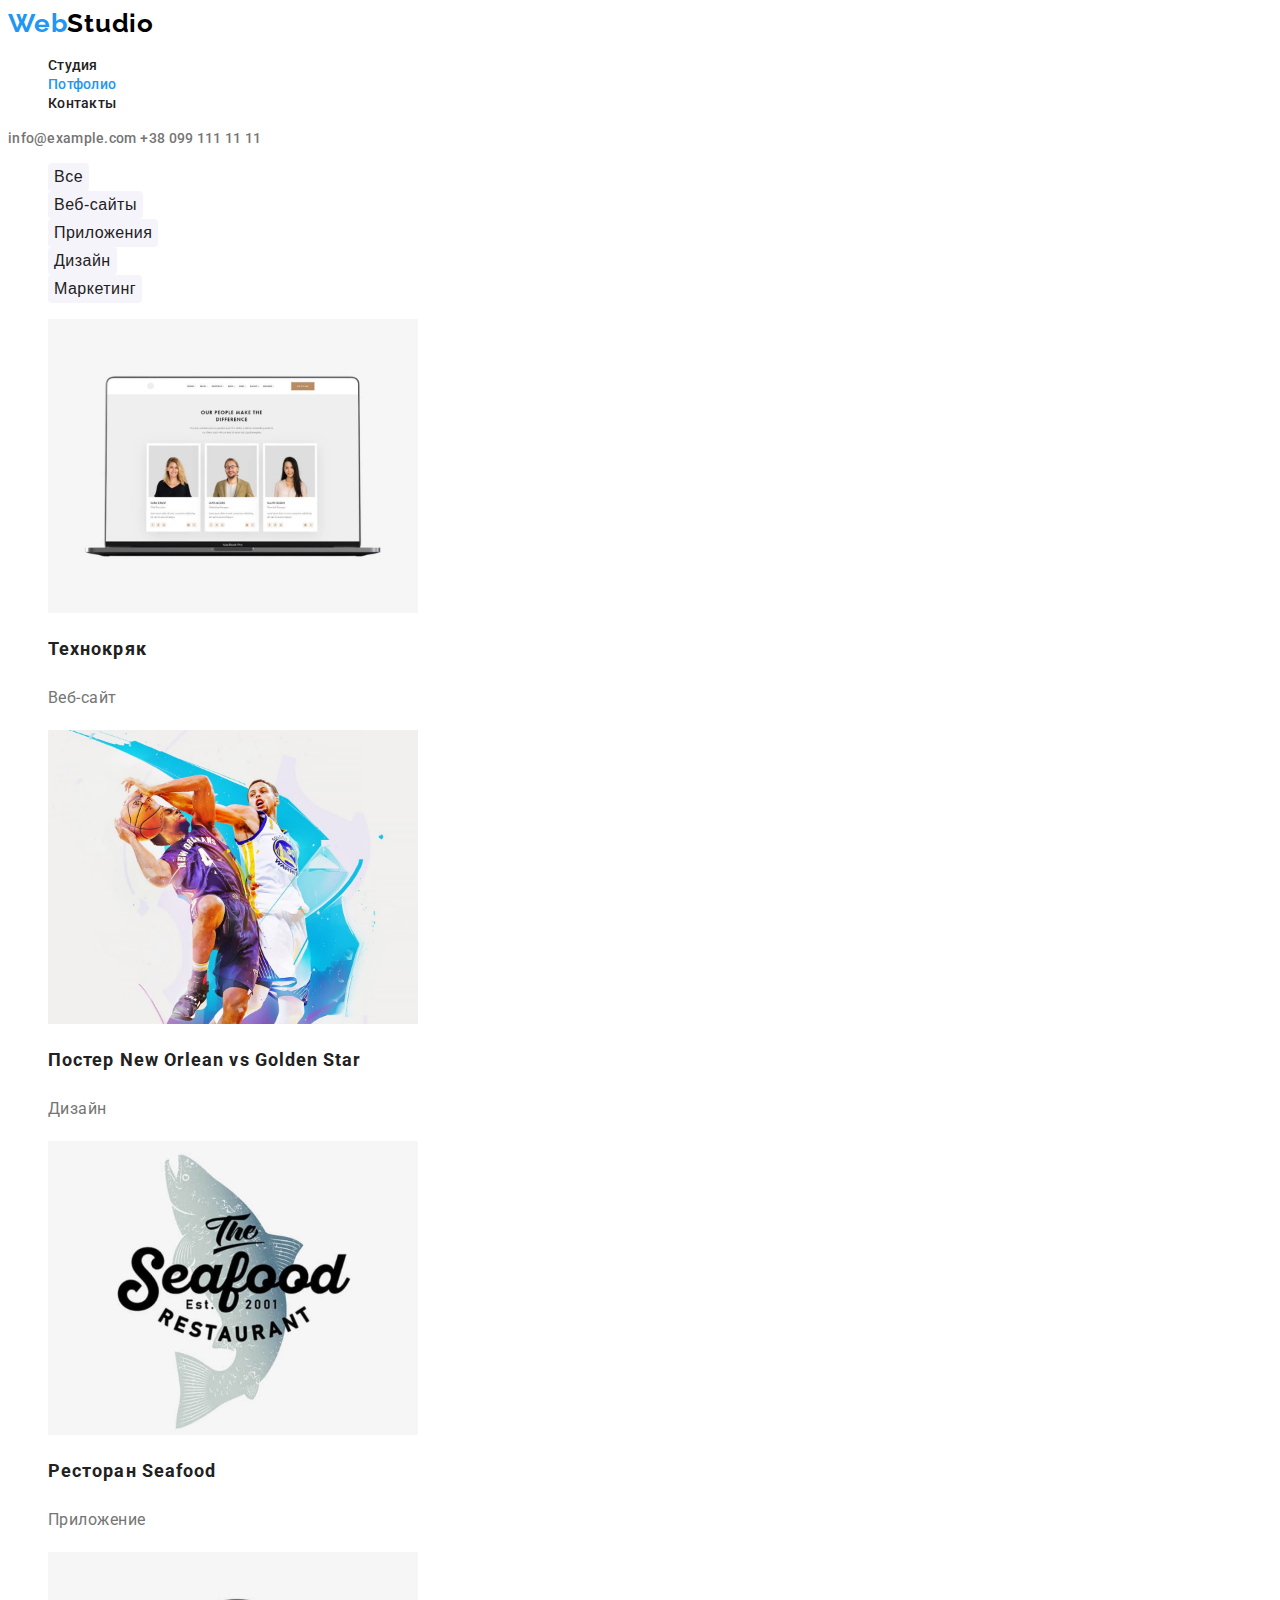
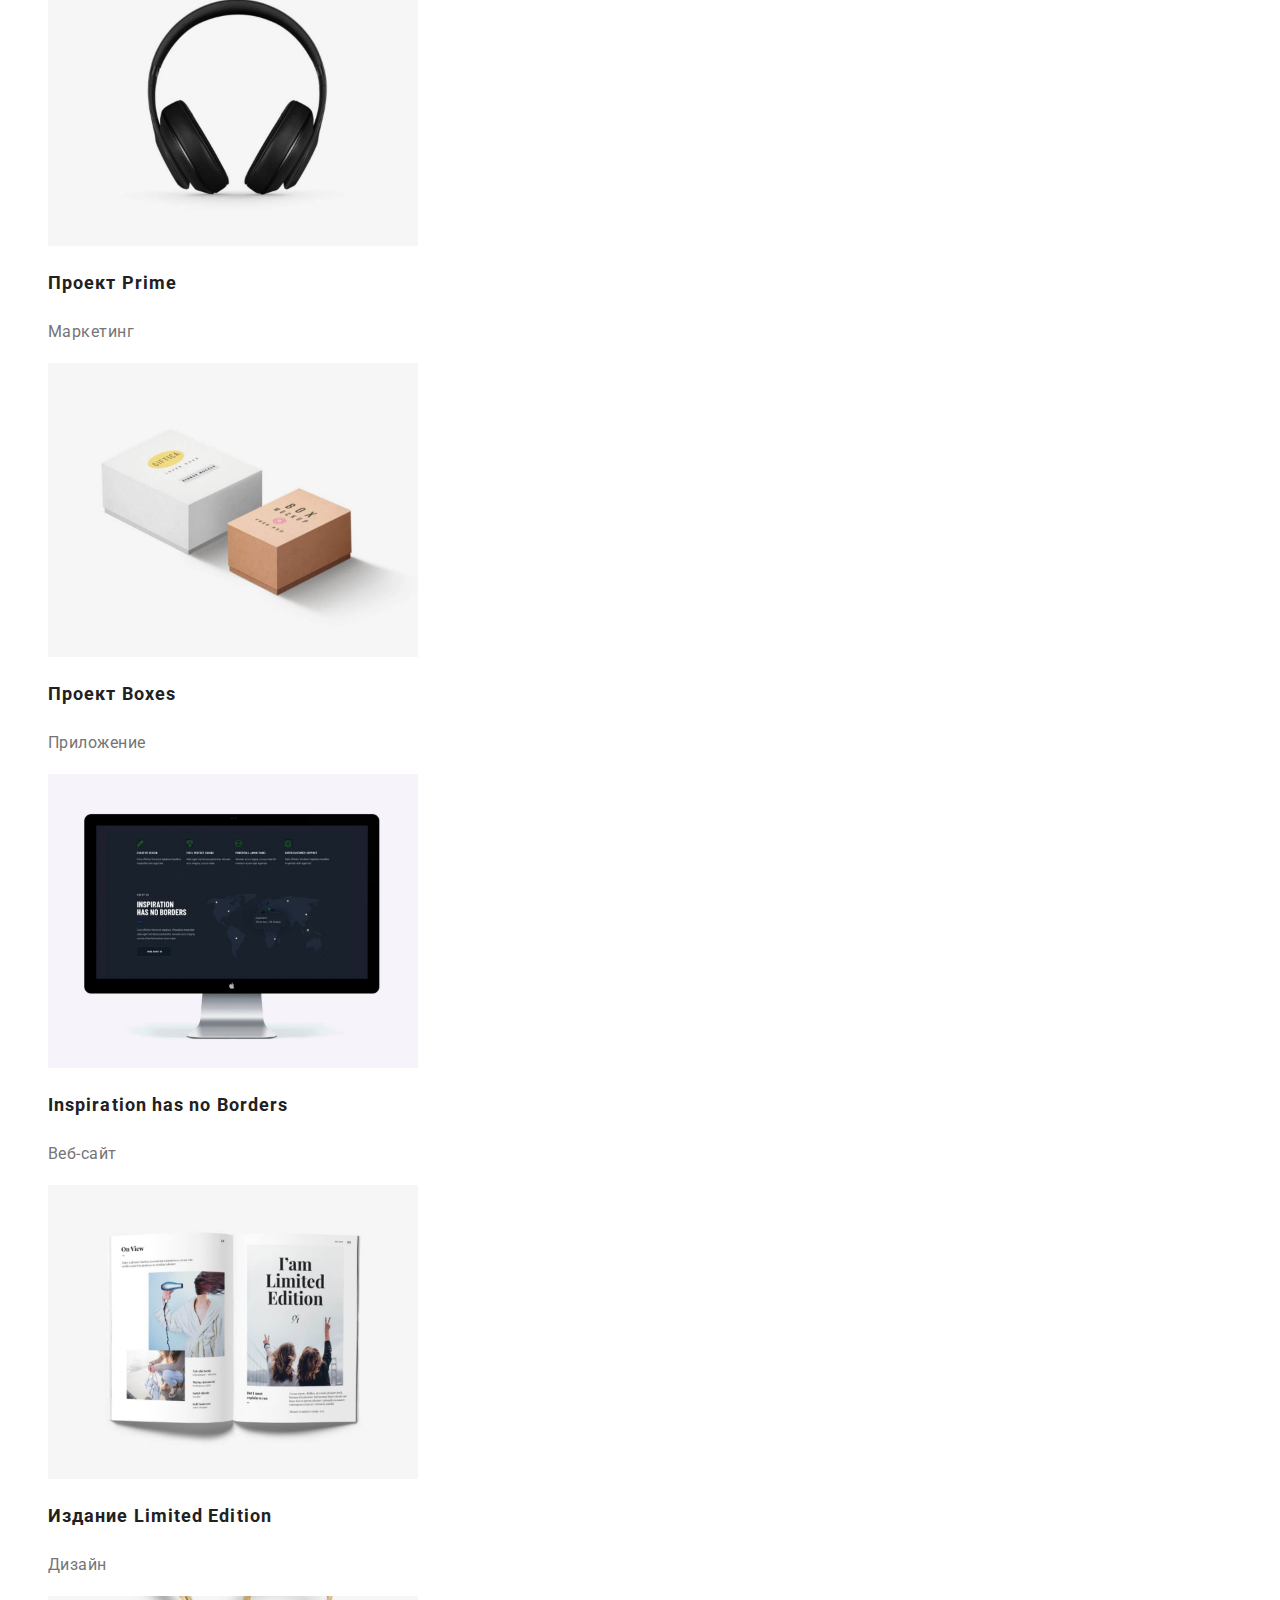
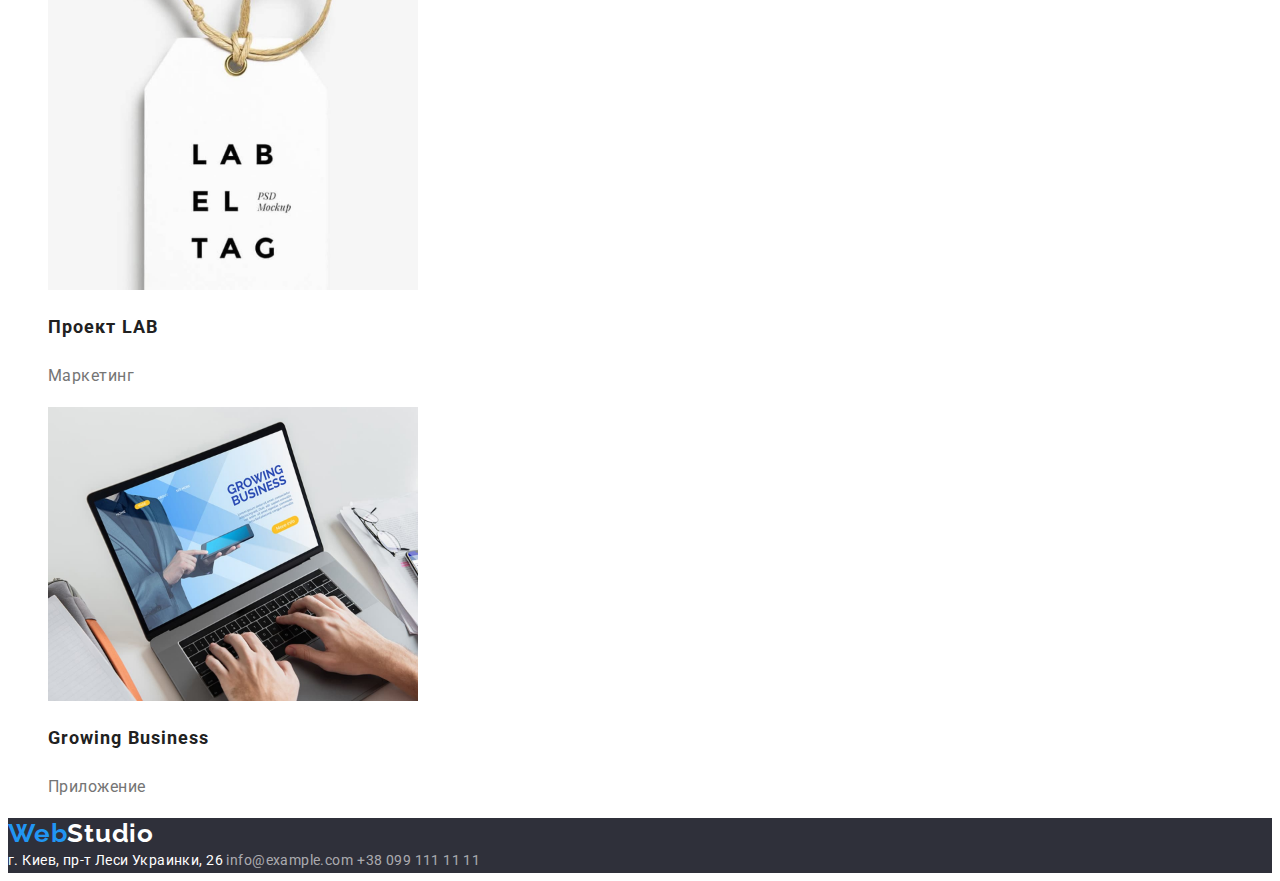
==== portfolio.html @ 553a90e8 "dz2 end" ====
<!DOCTYPE html>
<html lang="ru">
  <head>
    <meta charset="UTF-8" />
    <meta http-equiv="X-UA-Compatible" content="IE=edge" />
    <meta name="viewport" content="width=device-width, initial-scale=1.0" />
    <title>Студия</title>
    <link rel="preconnect" href="https://fonts.googleapis.com" />
    <link rel="preconnect" href="https://fonts.gstatic.com" crossorigin />
    <link
      href="https://fonts.googleapis.com/css2?family=Raleway:wght@700&family=Roboto:wght@400;500;700;900&display=swap"
      rel="stylesheet"
    />
    <link rel="stylesheet" href="./css/styles.css" />
  </head>

  <body>
    <header class="head">
      <!-- prettier-ignore -->
      <a class="logo link" href="./index.html">
          <span class="logo-blue">Web</span><span class="logo-black">Studio</span>
        </a>
      <nav class="head-nav">
        <ul class="head-list list">
          <li class="head-item">
            <a class="head-link link" href="./index.html">Студия</a>
          </li>
          <li class="head-item">
            <a class="head-link link active" href="./portfolio.html">Потфолио</a>
          </li>
          <li class="head-item">
            <a class="head-link link" href="#address-webstudio">Контакты</a>
          </li>
        </ul>
      </nav>
      <div class="head-address">
        <a class="head-link link" href="mailto:info@example.com">info@example.com</a>
        <a class="head-link link" href="tel:+380991111111">+38 099 111 11 11</a>
      </div>
    </header>

    <main>
      <section class="portfolio">
        <h1 class="visually-hidden">Портфолио</h1>
        <ul class="portfolio-btn-list list">
          <li class="portfolio-btn-item">
            <button class="portfolio-btn" type="button" id="">Все</button>
          </li>
          <li class="portfolio-btn-item">
            <button class="portfolio-btn" type="button" id="">Веб-сайты</button>
          </li>
          <li class="portfolio-btn-item">
            <button class="portfolio-btn" type="button" id="">Приложения</button>
          </li>
          <li class="portfolio-btn-item">
            <button class="portfolio-btn" type="button" id="">Дизайн</button>
          </li>
          <li class="portfolio-btn-item">
            <button class="portfolio-btn" type="button" id="">Маркетинг</button>
          </li>
        </ul>

        <ul class="portfolio-list list">
          <li class="portfolio-item">
            <a class="portfolio-link link" href="">
              <img
                src="./images/1tehnokriak.jpg"
                alt=" светлый веб-сайт компании"
                width="370"
                height="294"
              />
              <h2 class="portfolio-title">Технокряк</h2>
              <p class="portfolio-text text">Веб-сайт</p>
            </a>
          </li>
          <li class="portfolio-item">
            <a class="portfolio-link link" href="">
              <img
                src="./images/2neworleangoldenstar.jpg"
                alt="два баскетболиста"
                width="370"
                height="294"
              />
              <h2 class="portfolio-title">Постер New Orlean vs Golden Star</h2>
              <p class="portfolio-text text">Дизайн</p>
            </a>
          </li>
          <li class="portfolio-item">
            <a class="portfolio-link link" href="">
              <img
                src="./images/3seafood.jpg"
                alt="логотип ресторана"
                width="370"
                height="294"
              />
              <h2 class="portfolio-title">Ресторан Seafood</h2>
              <p class="portfolio-text text">Приложение</p>
            </a>
          </li>
          <li class="portfolio-item">
            <a class="portfolio-link link" href="">
              <img
                src="./images/4prime.jpg"
                alt="черные наушники"
                width="370"
                height="294"
              />
              <h2 class="portfolio-title">Проект Prime</h2>
              <p class="portfolio-text text">Маркетинг</p>
            </a>
          </li>
          <li class="portfolio-item">
            <a class="portfolio-link link" href="">
              <img
                src="./images/5boxes.jpg"
                alt="логотип две коробочки"
                width="370"
                height="294"
              />
              <h2 class="portfolio-title">Проект Boxes</h2>
              <p class="portfolio-text text">Приложение</p>
            </a>
          </li>
          <li class="portfolio-item">
            <a class="portfolio-link link" href="">
              <img
                src="./images/6inspiration.jpg"
                alt="веб-сайт компании темного цвета"
                width="370"
                height="294"
              />
              <h2 class="portfolio-title">Inspiration has no Borders</h2>
              <p class="portfolio-text text">Веб-сайт</p>
            </a>
          </li>
          <li class="portfolio-item">
            <a class="portfolio-link link" href="">
              <img
                src="./images/7limitededition.jpg"
                alt="разворот книги"
                width="370"
                height="294"
              />
              <h2 class="portfolio-title">Издание Limited Edition</h2>
              <p class="portfolio-text text">Дизайн</p>
            </a>
          </li>
          <li class="portfolio-item">
            <a class="portfolio-link link" href="">
              <img
                src="./images/8lab.jpg"
                alt="ярлык с название проэкта"
                width="370"
                height="294"
              />
              <h2 class="portfolio-title">Проект LAB</h2>
              <p class="portfolio-text text">Маркетинг</p>
            </a>
          </li>
          <li class="portfolio-item">
            <a class="portfolio-link link" href="">
              <img
                src="./images/9growing.jpg"
                alt="человек работающий за компютером"
                width="370"
                height="294"
              />
              <h2 class="portfolio-title">Growing Business</h2>
              <p class="portfolio-text text">Приложение</p>
            </a>
          </li>
        </ul>
      </section>
    </main>

    <footer class="foot" id="address-webstudio">
      <!-- prettier-ignore -->
      <a class="logo link" href="./index.html">
			<span class="logo-blue">Web</span><span class="logo-white">Studio</span></a>
      <address class="foot-address">
        <a
          class="foot-link maps-link link"
          href="https://goo.gl/maps/UfQVwH95Z5g3kcid9"
          target="_blank"
          rel="noopener noreferrer nofollow"
        >
          г. Киев, пр-т Леси Украинки, 26
        </a>
        <a class="foot-link link" href="mailto:info@example.com">info@example.com</a>
        <a class="foot-link link" href="tel:+380991111111">+38 099 111 11 11</a>
      </address>
    </footer>
  </body>
</html>
---- css/styles.css ----
:root {
  --color-design: #2196f3;
  --color-design-global: #ffffff;
  --color-hover-btn-hero: #188ce8;
  --color-text-title: #212121;
  --color-text-p: #757575;
  --color-footer: #2f303a;
  --color-design-line: #eeeeee;
  --color-btn-portfolio: #f5f4fa;
}

body {
  font-family: "Roboto", sans-serif;
  background-color: var(--color-design-global);
}

.text {
  color: var(--color-text-p);
}

.title {
  font-size: 36px;
  line-height: 1.167;
  text-align: center;
  letter-spacing: 0.03em;
  color: var(--color-text-title);
}

.list {
  list-style: none;
}

.link {
  text-decoration: none;
}

.btn:hover,
.btn:focus {
  background: var(--color-design);
  color: var(--color-design-global);
  box-shadow: 0px 3px 1px rgba(0, 0, 0, 0.1), 0px 1px 2px rgba(0, 0, 0, 0.08),
    0px 2px 2px rgba(0, 0, 0, 0.12);
}

.visually-hidden {
  position: absolute;
  width: 1px;
  height: 1px;
  margin: -1px;
  border: 0;
  padding: 0;
  white-space: nowrap;
  clip-path: inset(100%);
  clip: rect(0 0 0 0);
  overflow: hidden;
}

/* logo */

.logo {
  font-family: "Raleway", sans-serif;
  font-style: normal;
  font-weight: 700;
  font-size: 26px;
  line-height: 1.192;
  letter-spacing: 0.03em;
}
.logo .logo-black {
  color: #000000;
}
.logo .logo-blue {
  color: var(--color-design);
}
.logo .logo-white {
  color: var(--color-design-global);
}

/* header */

.head-nav .link {
  font-weight: 500;
  font-size: 14px;
  line-height: 1.143;
  letter-spacing: 0.02em;
  color: var(--color-text-title);
}
.head-address .link {
  font-weight: 500;
  font-size: 14px;
  line-height: 1.143;
  letter-spacing: 0.02em;
  color: var(--color-text-p);
}
.link.active {
  color: var(--color-design);
}
.head-link:hover,
.head-link:focus {
  color: var(--color-design);
}

/* hero */
.hero {
  background-color: var(--color-footer);
}

.hero-title {
  font-weight: 900;
  font-size: 44px;
  line-height: 1.36;
  text-align: center;
  letter-spacing: 0.06em;
  text-transform: uppercase;
  color: var(--color-design-global);
}

.hero-btn {
  font-weight: 700;
  font-size: 16px;
  line-height: 1.875;
  text-align: center;
  letter-spacing: 0.06em;
  color: var(--color-design-global);
  width: 200px;
  height: 50px;
  background: var(--color-design);
  box-shadow: 0px 4px 4px rgba(0, 0, 0, 0.15);
  border-radius: 4px;
  border: none;
  cursor: pointer;
}

.hero-btn:hover,
.hero-btn:focus {
  background: var(--color-hover-btn-hero);
}

/* dvantage */

.advantage-title {
  font-weight: 700;
  font-size: 14px;
  line-height: 1.428;
  letter-spacing: 0.03em;
  text-transform: uppercase;
  color: var(--color-text-title);
}

.advantage-text {
  font-size: 14px;
  line-height: 1.71;
  letter-spacing: 0.03em;
}

/* work */

.team-member {
  font-weight: 500;
  font-size: 16px;
  line-height: 1.1875;
  text-align: center;
  letter-spacing: 0.03em;
  color: var(--color-text-title);
}
.team-text.text {
  font-size: 16px;
  line-height: 1.1875;
  text-align: center;
  letter-spacing: 0.03em;
}

/* footer */

.foot {
  background-color: var(--color-footer);
}

.foot-address {
  font-style: normal;
}
.foot-link.maps-link {
  font-weight: 400;
  font-size: 14px;
  line-height: 1.71;
  letter-spacing: 0.03em;
  color: var(--color-design-global);
}
.foot-link {
  font-weight: 400;
  font-size: 14px;
  line-height: 1.71;
  letter-spacing: 0.03em;
  color: rgba(255, 255, 255, 0.6);
}

/* portfolio */

.portfolio-btn {
  font-weight: 500;
  font-size: 16px;
  line-height: 1.62;
  text-align: center;
  letter-spacing: 0.03em;
  color: var(--color-text-title);
  background: var(--color-btn-portfolio);
  border-radius: 4px;
  border: none;
  cursor: pointer;
}

.portfolio-title {
  font-size: 18px;
  line-height: 2;
  letter-spacing: 0.06em;
  color: var(--color-text-title);
}
.portfolio-text {
  font-size: 16px;
  line-height: 1.88;
  letter-spacing: 0.03em;
}

.portfolio-btn:hover,
.portfolio-btn.btn:focus {
  background: var(--color-design);
  color: var(--color-design-global);
  box-shadow: 0px 3px 1px rgba(0, 0, 0, 0.1), 0px 1px 2px rgba(0, 0, 0, 0.08),
    0px 2px 2px rgba(0, 0, 0, 0.12);
}
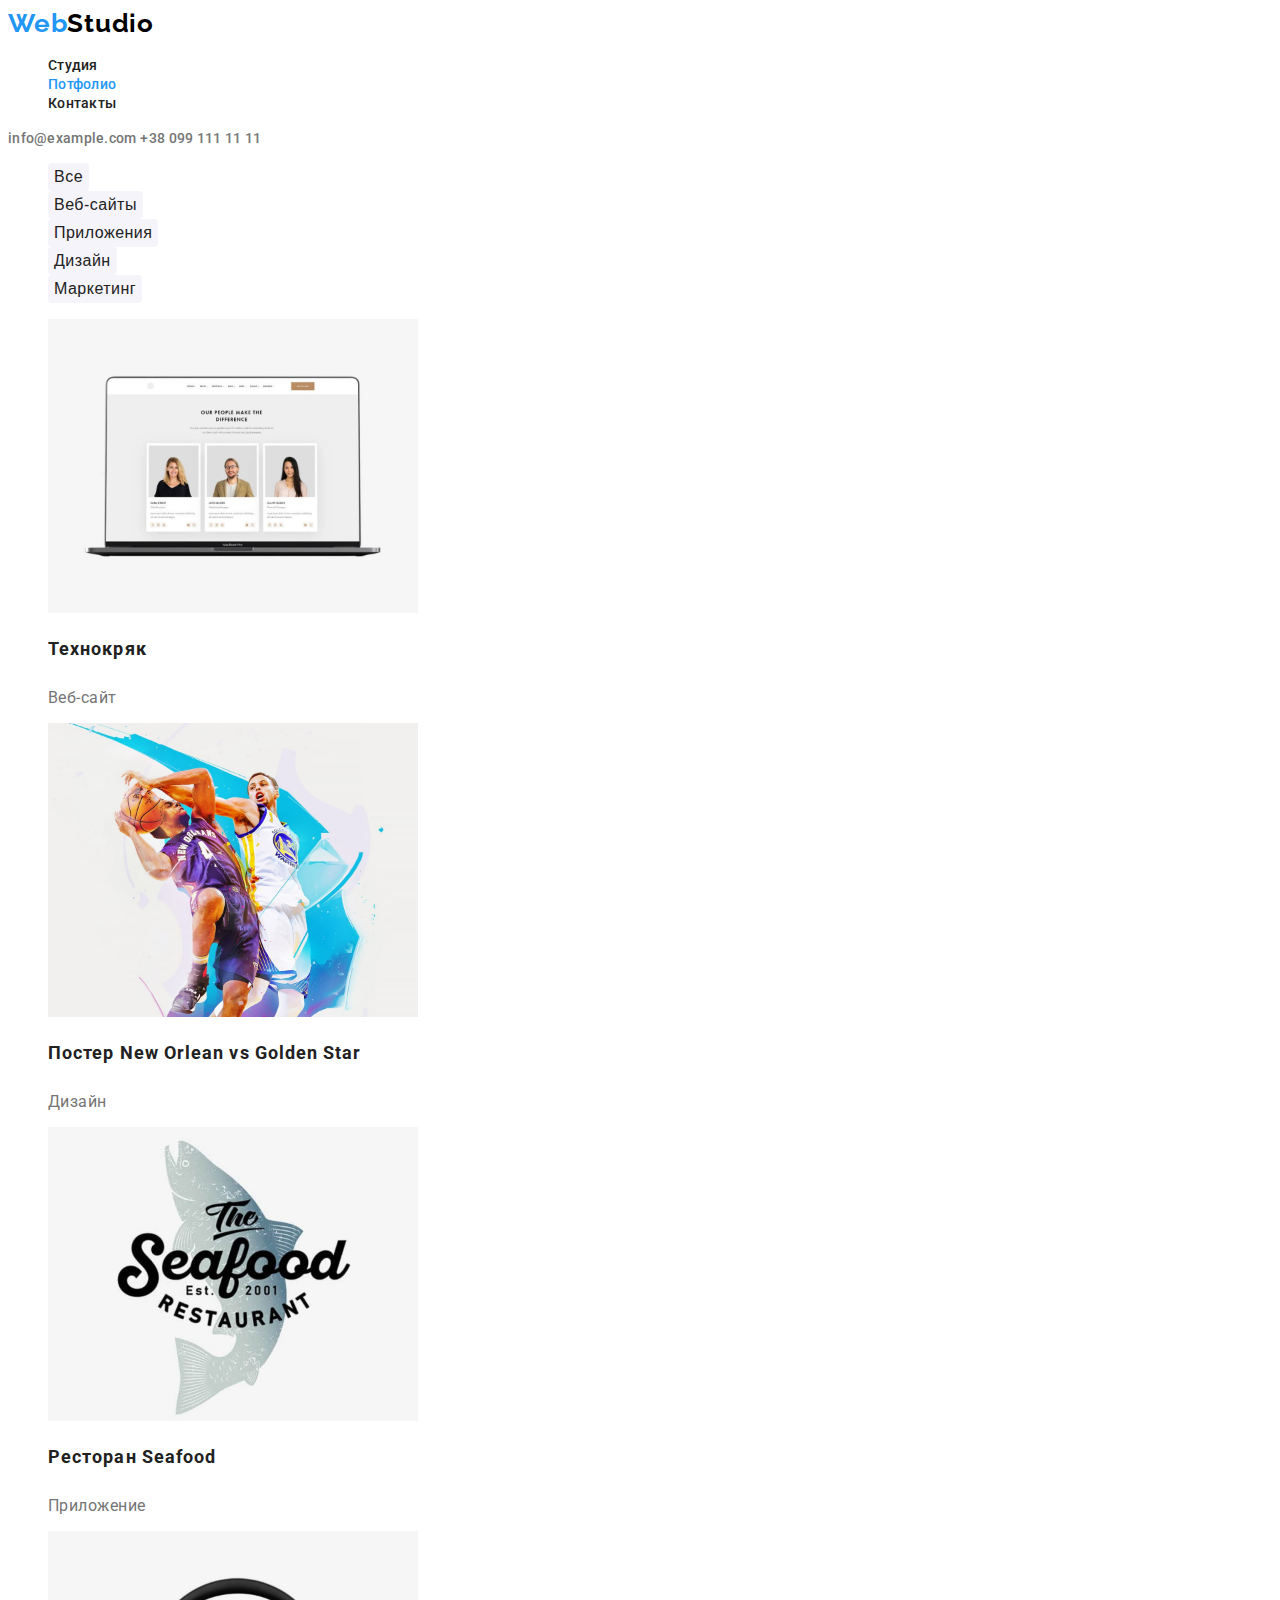
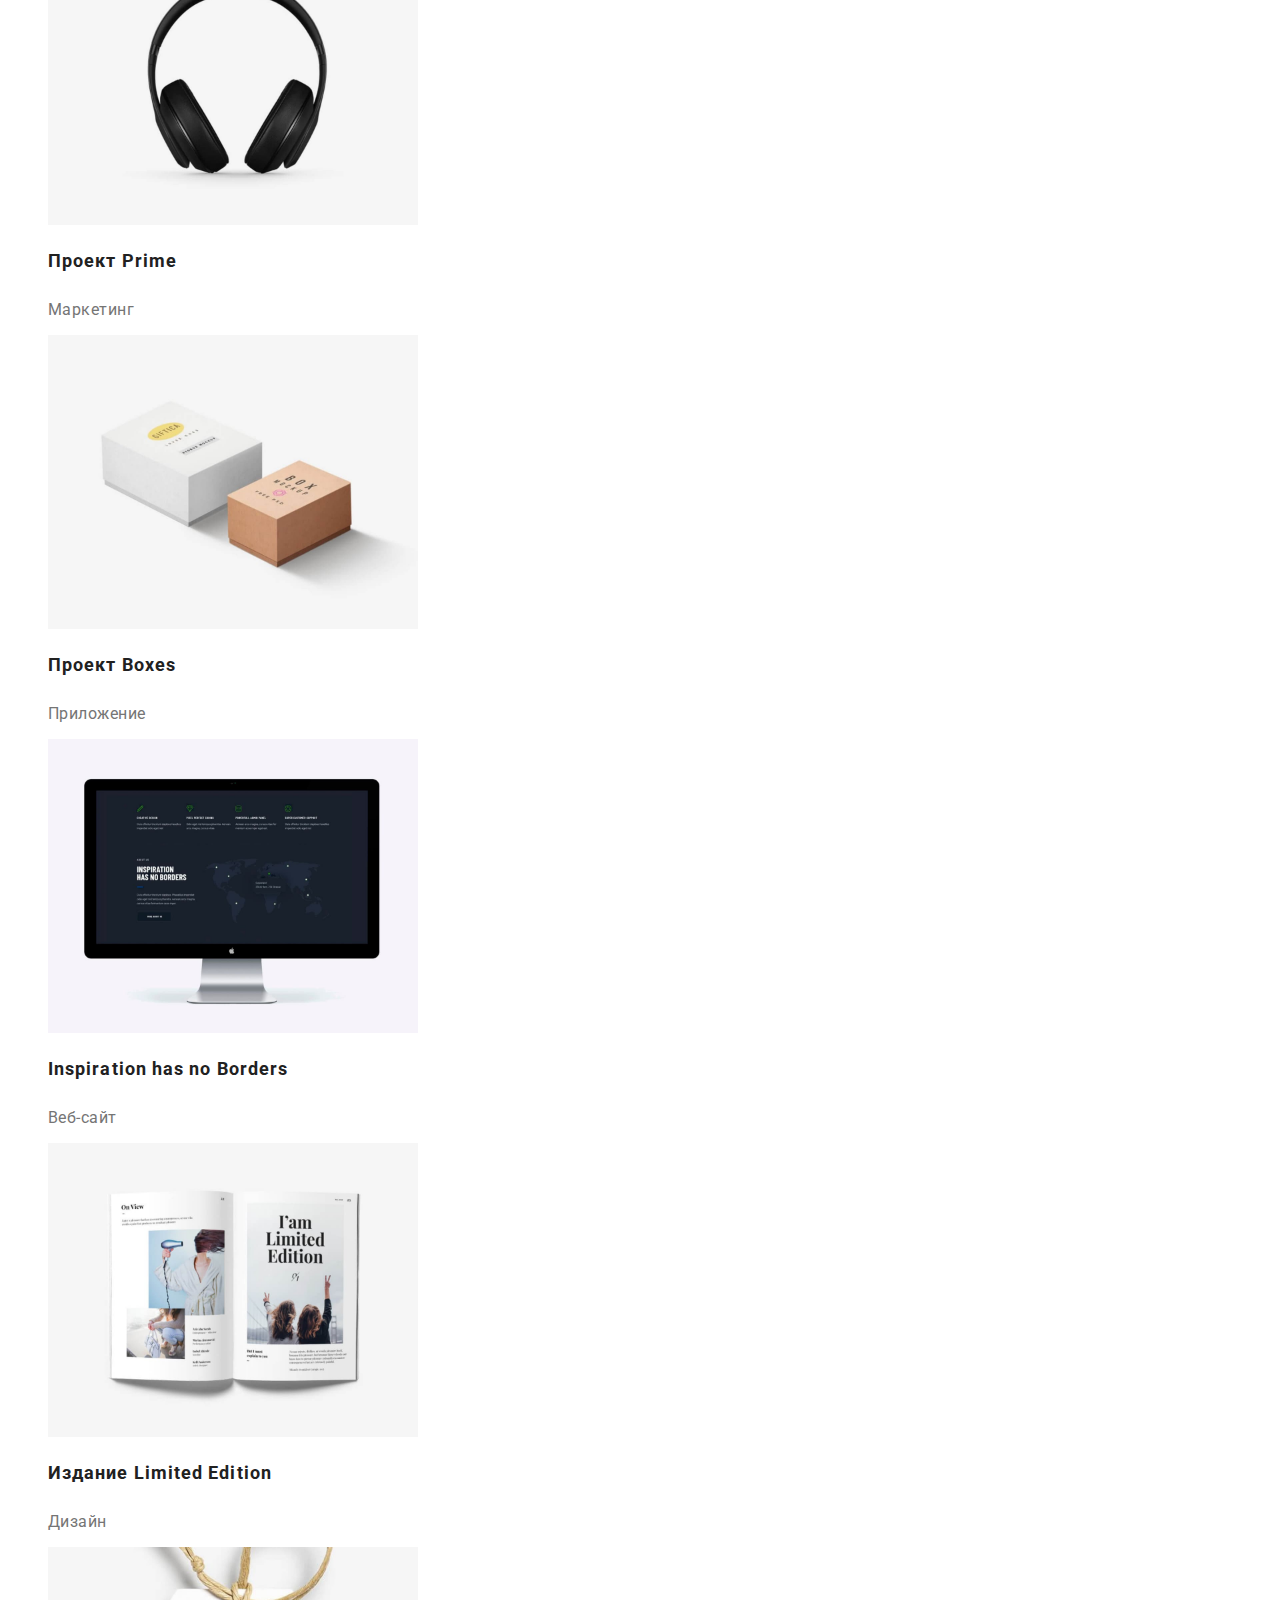
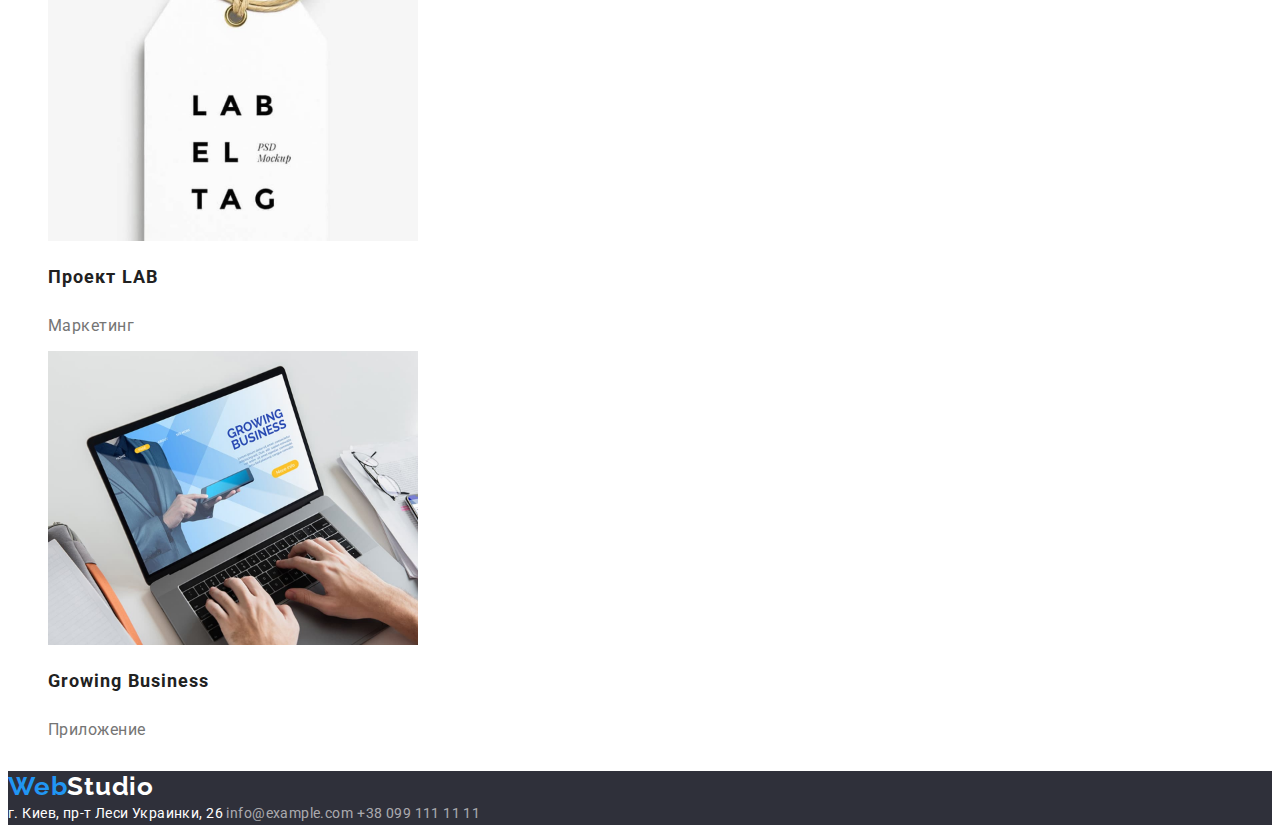
==== commit 6ae16ebb: "dz2 end+" ====
--- a/portfolio.html
+++ b/portfolio.html
@@ -26,7 +26,7 @@
             <a class="head-link link" href="./index.html">Студия</a>
           </li>
           <li class="head-item">
-            <a class="head-link link active" href="./portfolio.html">Потфолио</a>
+            <a class="head-link link current" href="./portfolio.html">Потфолио</a>
           </li>
           <li class="head-item">
             <a class="head-link link" href="#address-webstudio">Контакты</a>
--- a/css/styles.css
+++ b/css/styles.css
@@ -7,6 +7,8 @@
   --color-footer: #2f303a;
   --color-design-line: #eeeeee;
   --color-btn-portfolio: #f5f4fa;
+  --color-team-bgd: #f5f4fa;
+  --color-logo-second: #000000;
 }
 
 body {
@@ -32,14 +34,6 @@
 
 .link {
   text-decoration: none;
-}
-
-.btn:hover,
-.btn:focus {
-  background: var(--color-design);
-  color: var(--color-design-global);
-  box-shadow: 0px 3px 1px rgba(0, 0, 0, 0.1), 0px 1px 2px rgba(0, 0, 0, 0.08),
-    0px 2px 2px rgba(0, 0, 0, 0.12);
 }
 
 .visually-hidden {
@@ -66,7 +60,7 @@
   letter-spacing: 0.03em;
 }
 .logo .logo-black {
-  color: #000000;
+  color: var(--color-logo-second);
 }
 .logo .logo-blue {
   color: var(--color-design);
@@ -91,7 +85,7 @@
   letter-spacing: 0.02em;
   color: var(--color-text-p);
 }
-.link.active {
+.link.current {
   color: var(--color-design);
 }
 .head-link:hover,
@@ -101,7 +95,7 @@
 
 /* hero */
 .hero {
-  background-color: var(--color-footer);
+  background: var(--color-footer);
 }
 
 .hero-title {
@@ -123,7 +117,7 @@
   color: var(--color-design-global);
   width: 200px;
   height: 50px;
-  background: var(--color-design);
+  background-color: var(--color-design);
   box-shadow: 0px 4px 4px rgba(0, 0, 0, 0.15);
   border-radius: 4px;
   border: none;
@@ -132,10 +126,10 @@
 
 .hero-btn:hover,
 .hero-btn:focus {
-  background: var(--color-hover-btn-hero);
-}
-
-/* dvantage */
+  background-color: var(--color-hover-btn-hero);
+}
+
+/* advantage */
 
 .advantage-title {
   font-weight: 700;
@@ -154,6 +148,17 @@
 
 /* work */
 
+/* team */
+
+.team {
+  background-color: var(--color-team-bgd);
+}
+
+.team-item {
+  width: 270px;
+  height: 368px;
+  background-color: var(--color-design-global);
+}
 .team-member {
   font-weight: 500;
   font-size: 16px;
@@ -192,6 +197,10 @@
   letter-spacing: 0.03em;
   color: rgba(255, 255, 255, 0.6);
 }
+.foot-link:hover,
+.foot-link:focus {
+  color: var(--color-design);
+}
 
 /* portfolio */
 
@@ -202,12 +211,16 @@
   text-align: center;
   letter-spacing: 0.03em;
   color: var(--color-text-title);
-  background: var(--color-btn-portfolio);
+  background-color: var(--color-btn-portfolio);
   border-radius: 4px;
   border: none;
   cursor: pointer;
 }
-
+.portfolio-item {
+  width: 370px;
+  height: 404px;
+  background-color: var(--color-design-global);
+}
 .portfolio-title {
   font-size: 18px;
   line-height: 2;
@@ -222,8 +235,6 @@
 
 .portfolio-btn:hover,
 .portfolio-btn.btn:focus {
-  background: var(--color-design);
-  color: var(--color-design-global);
-  box-shadow: 0px 3px 1px rgba(0, 0, 0, 0.1), 0px 1px 2px rgba(0, 0, 0, 0.08),
-    0px 2px 2px rgba(0, 0, 0, 0.12);
-}
+  background-color: var(--color-design);
+  color: var(--color-design-global);
+}
